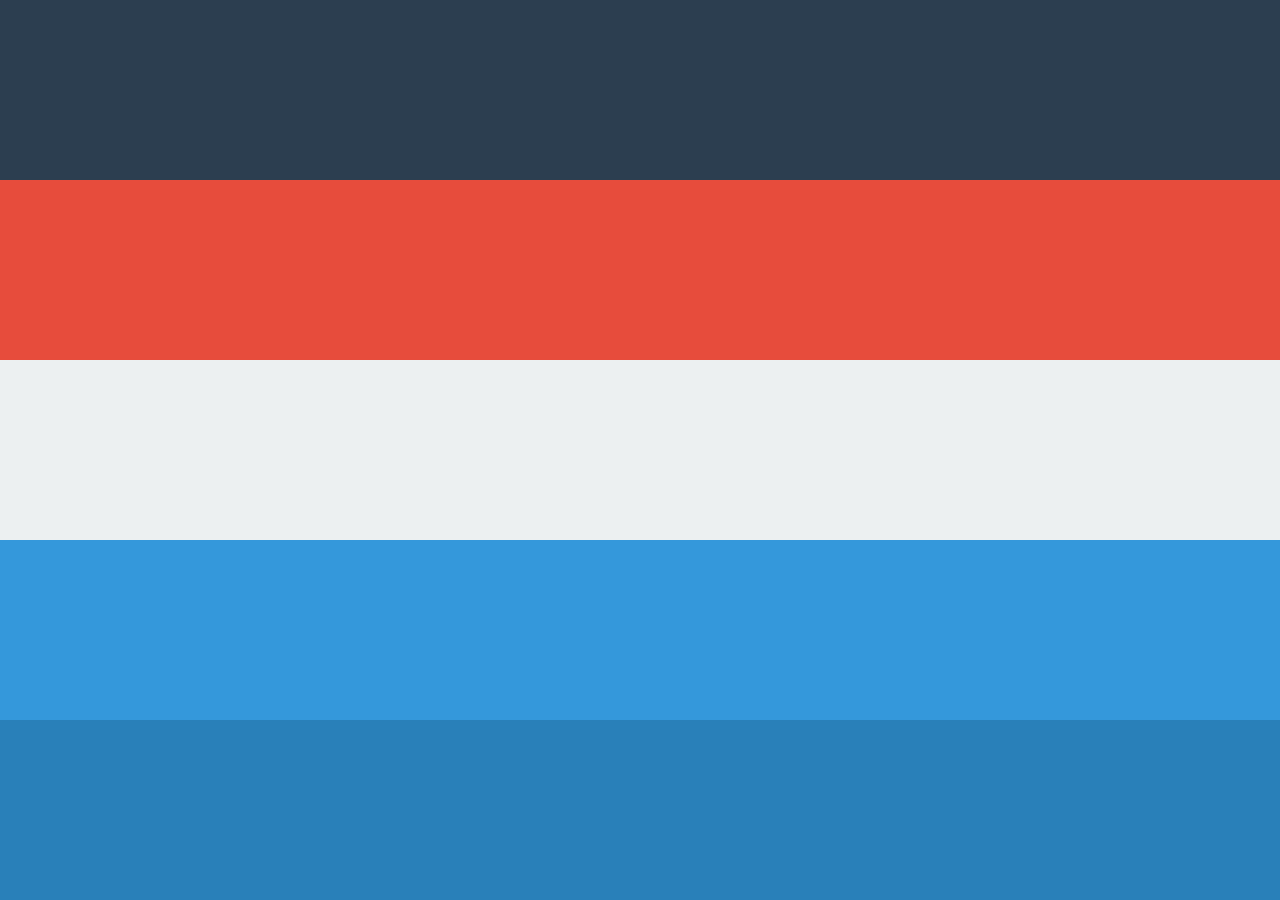
==== palette.html @ d7b194c5 "Initial Commit" ====
<!DOCTYPE html>
<html lang="en">
  <head>
    <meta charset="utf-8">
    <meta http-equiv="X-UA-Compatible" content="IE=edge">
    <meta name="viewport" content="width=device-width, initial-scale=1">
    <meta name="description" content="">
    <meta name="author" content="">
    <!--<link rel="shortcut icon" href="../../assets/ico/favicon.ico">-->

    <title>Jumbotron Template for Bootstrap</title>

    <!-- Custom styles for this template -->
    <link href="css/main.css" rel="stylesheet">
  </head>

  <body>
     <div class="row color1"></div>

     <div class="row color2"></div>

     <div class="row color3"></div>

     <div class="row color4"></div>

     <div class="row color5"></div>
    
    <hr>

    <footer>
      <p>&copy; Company 2014</p>
    </footer>


    <!-- Bootstrap core JavaScript
    ================================================== -->
    <!-- Placed at the end of the document so the pages load faster -->
    <script src="https://ajax.googleapis.com/ajax/libs/jquery/1.11.0/jquery.min.js"></script>
    <script src="js/main.js"></script>
  </body>
</html>
---- css/main.css ----
.body {
	width: 100%;
	height: 100%;
	overflow: hidden; 
}

.wrapper {
	position: absolute;
	width: 100%;
	height: 100%;
	background-color: #000;
	opacity:0.0;
	filter:alpha(opacity=00); /* For IE8 and earlier */
}

.wrapper:hover {
	opacity:.4;
}

.input-wrap {
	height: 50px;
	width: 100%;
	position: absolute;
	top: 50%;
	margin-top: -25px;
}

.final-wrap {
	position: relative;
	width: 150px;
	min-width: 150px;
	margin: 0 auto;
}

.color-input {
	
}

.color1 {
	position: absolute;
	left: 0;
	top: 0%;
	min-height: 20%;
	background-color: #2C3E50;
	width:100%;
}

.color2 {
	position: absolute;
	left: 0;
	top: 20%;
	min-height: 20%;
	background-color: #E74C3C;
	width:100%;
}

.color3 {
	position: absolute;
	left: 0;
	top: 40%;
	min-height: 20%;
	background-color: #ECF0F1;
	width:100%;
}

.color4 {
	position: absolute;
	left: 0;
	top: 60%;
	min-height: 20%;
	background-color: #3498DB;
	width:100%;
}

.color5 {
	position: absolute;
	left: 0;
	top: 80%;
	min-height: 20%;
	background-color: #2980B9;
	width:100%;
}
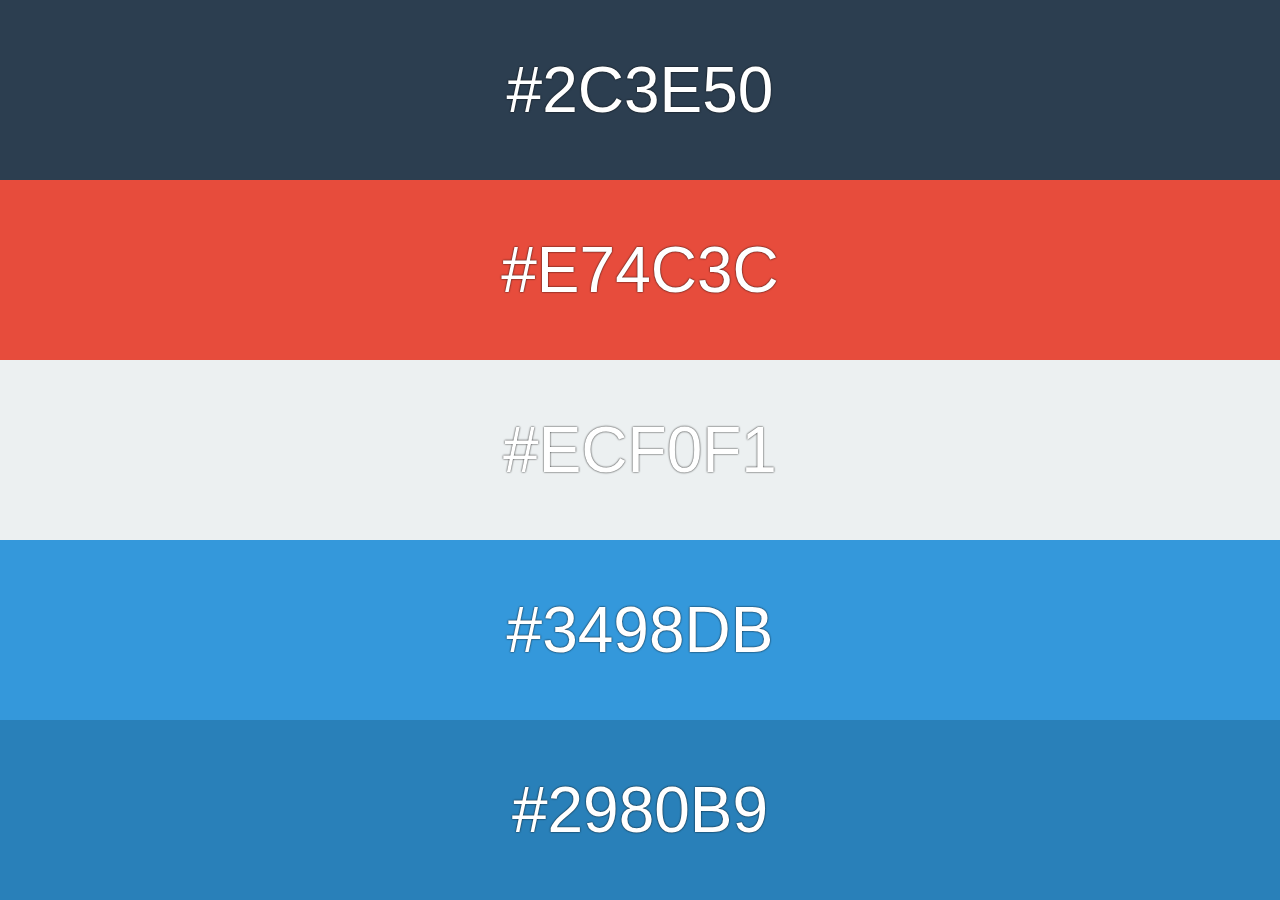
==== commit 1b74ee3c: "Basic Working Version" ====
--- a/palette.html
+++ b/palette.html
@@ -9,22 +9,52 @@
     <meta name="author" content="">
     <!--<link rel="shortcut icon" href="../../assets/ico/favicon.ico">-->
 
-    <title>Jumbotron Template for Bootstrap</title>
+    <title>Color Palette</title>
 
     <!-- Custom styles for this template -->
-    <link href="css/main.css" rel="stylesheet">
+    <link href="css/palette.css" rel="stylesheet">
   </head>
 
   <body>
-     <div class="row color1"></div>
+    <div class="color1">
+      <div class="inner">
+        <div id="hex1">
+          #2C3E50
+        </div>
+      </div>
+    </div>
 
-     <div class="row color2"></div>
+    <div class="color2">
+      <div class="inner">
+        <div id="hex2">
+          #E74C3C
+        </div>
+      </div>
+    </div>
 
-     <div class="row color3"></div>
+    <div class="color3">
+      <div class="inner">
+        <div id="hex3">
+          #ECF0F1
+        </div>
+      </div>
+    </div>
 
-     <div class="row color4"></div>
+    <div class="color4">
+      <div class="inner">
+        <div id="hex4">
+          #3498DB
+        </div>
+      </div>
+    </div>
 
-     <div class="row color5"></div>
+    <div class="color5">
+      <div class="inner">
+        <div id="hex5">
+          #2980B9
+        </div>
+      </div>
+    </div>
     
     <hr>
 
@@ -32,11 +62,7 @@
       <p>&copy; Company 2014</p>
     </footer>
 
-
-    <!-- Bootstrap core JavaScript
-    ================================================== -->
-    <!-- Placed at the end of the document so the pages load faster -->
     <script src="https://ajax.googleapis.com/ajax/libs/jquery/1.11.0/jquery.min.js"></script>
-    <script src="js/main.js"></script>
+    <script src="js/palette-main.js"></script>
   </body>
 </html>
--- a/css/palette.css
+++ b/css/palette.css
@@ -0,0 +1,100 @@
+.body {
+	width: 100%;
+	height: 100%;
+	overflow: hidden; 
+}
+
+.color1 {
+	position: absolute;
+	left: 0;
+	top: 0%;
+	min-height: 20%;
+	background-color: #2C3E50;
+	width:100%;
+	display: table;
+	text-align: center;
+	color: #fff;
+	font-size: 400%;
+	font-family: "HelveticaNeue-Light", "Helvetica Neue Light", "Helvetica Neue", Helvetica, Arial, "Lucida Grande", sans-serif; 
+  	text-shadow: 0 0 2px #000;
+  	-moz-text-shadow: 0 0 2px #000;
+  	-webkit-text-shadow: 0 0 2px #000;
+   	font-weight: 300; 
+}
+
+.color2 {
+	position: absolute;
+	left: 0;
+	top: 20%;
+	min-height: 20%;
+	background-color: #E74C3C;
+	width:100%;
+	display: table;
+	text-align: center;
+	color: #fff;
+	font-size: 400%;
+	font-family: "HelveticaNeue-Light", "Helvetica Neue Light", "Helvetica Neue", Helvetica, Arial, "Lucida Grande", sans-serif; 
+	text-shadow: 0 0 2px #000;
+  	-moz-text-shadow: 0 0 2px #000;
+  	-webkit-text-shadow: 0 0 2px #000;
+   	font-weight: 300; 
+}
+
+.color3 {
+	position: absolute;
+	left: 0;
+	top: 40%;
+	min-height: 20%;
+	background-color: #ECF0F1;
+	width:100%;
+	display: table;
+	text-align: center;
+	color: #fff;
+	font-size: 400%;
+	font-family: "HelveticaNeue-Light", "Helvetica Neue Light", "Helvetica Neue", Helvetica, Arial, "Lucida Grande", sans-serif; 
+	text-shadow: 0 0 2px #000;
+  	-moz-text-shadow: 0 0 2px #000;
+  	-webkit-text-shadow: 0 0 2px #000;
+   	font-weight: 300; 
+}
+
+.color4 {
+	position: absolute;
+	left: 0;
+	top: 60%;
+	min-height: 20%;
+	background-color: #3498DB;
+	width:100%;
+	display: table;
+	text-align: center;
+	color: #fff;
+	font-size: 400%;
+	font-family: "HelveticaNeue-Light", "Helvetica Neue Light", "Helvetica Neue", Helvetica, Arial, "Lucida Grande", sans-serif; 
+	text-shadow: 0 0 2px #000;
+  	-moz-text-shadow: 0 0 2px #000;
+  	-webkit-text-shadow: 0 0 2px #000;
+   	font-weight: 300; 
+}
+
+.color5 {
+	position: absolute;
+	left: 0;
+	top: 80%;
+	min-height: 20%;
+	background-color: #2980B9;
+	width:100%;
+	display: table;
+	text-align: center;
+	color: #fff;
+	font-size: 400%;
+	font-family: "HelveticaNeue-Light", "Helvetica Neue Light", "Helvetica Neue", Helvetica, Arial, "Lucida Grande", sans-serif; 
+	text-shadow: 0 0 2px #000;
+  	-moz-text-shadow: 0 0 2px #000;
+  	-webkit-text-shadow: 0 0 2px #000;
+   	font-weight: 300; 
+}
+
+.inner {
+	display: table-cell;
+	vertical-align: middle;
+}